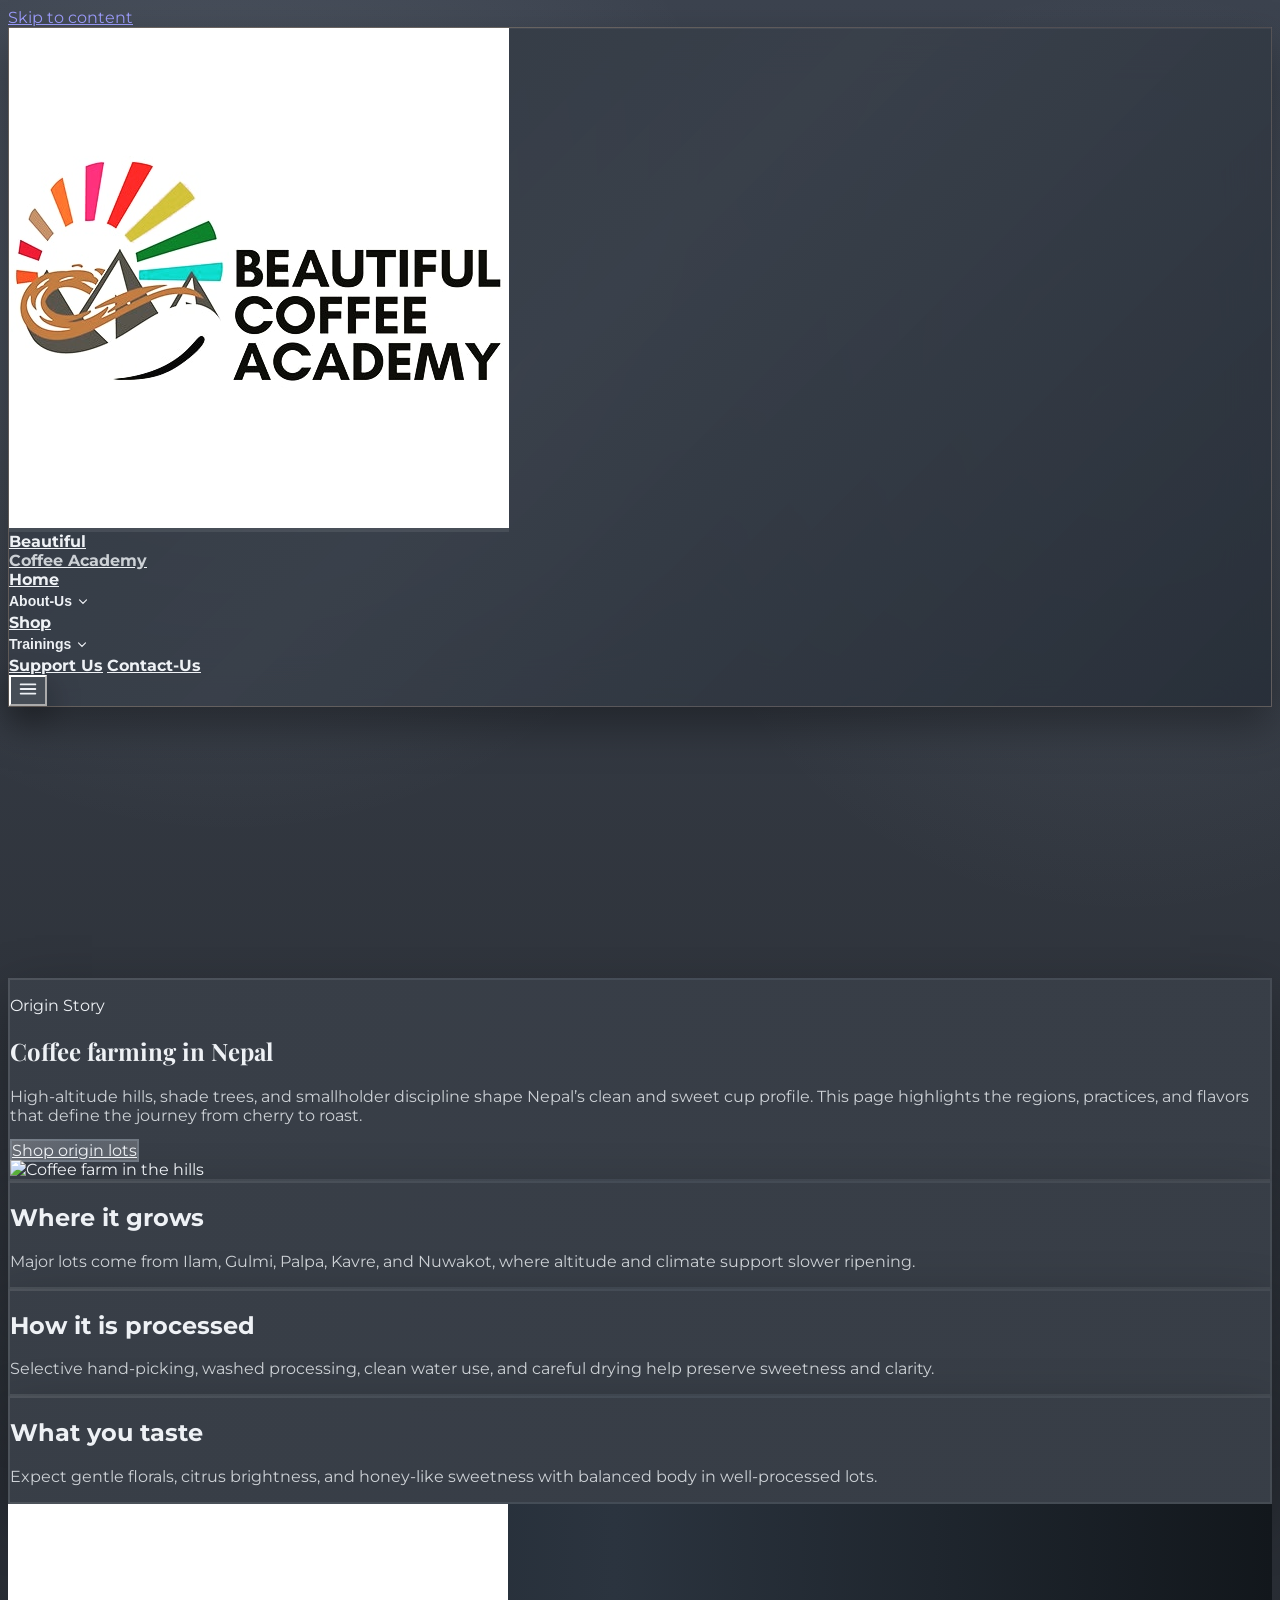
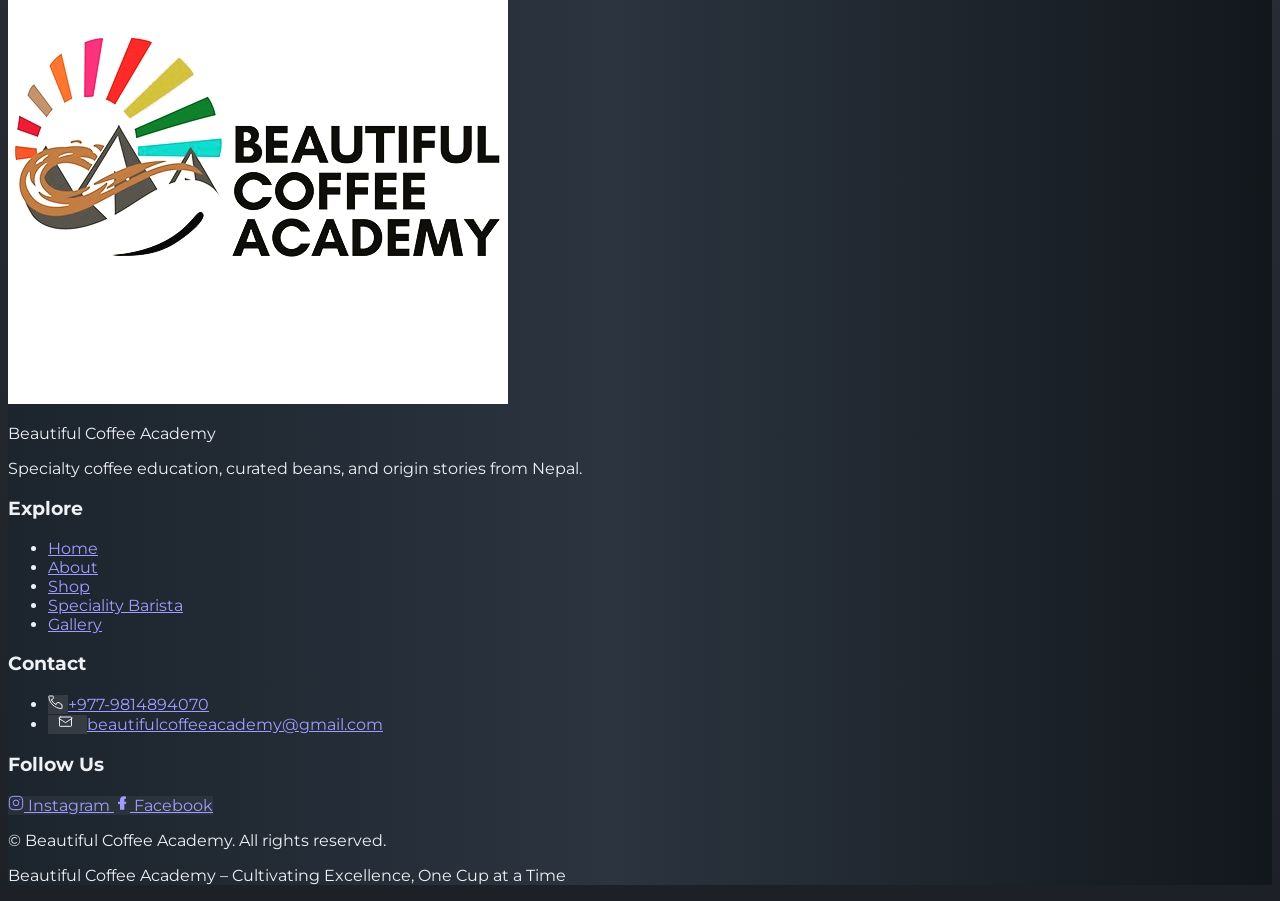
==== farming.html @ 194ff287 "first deployment" ====
<!doctype html>
<html lang="en">
  <head>
    <meta charset="UTF-8" />
    <meta name="viewport" content="width=device-width, initial-scale=1.0" />
    <link rel="icon" href="./logo.jpeg" />
    <title>Coffee Farming • Beautiful Coffee Academy</title>
    <meta
      name="description"
      content="Explore Nepal coffee farming through regions, farming practices, and cup profile insights."
    />
    <link rel="preconnect" href="https://fonts.googleapis.com" />
    <link rel="preconnect" href="https://fonts.gstatic.com" crossorigin />
    <link
      href="https://fonts.googleapis.com/css2?family=Montserrat:wght@400;600;700&family=Playfair+Display:wght@500;700&display=swap"
      rel="stylesheet"
    />
    <script src="https://cdn.tailwindcss.com"></script>
    <link rel="stylesheet" href="./style.css" />
    <script src="./nav.js" defer></script>
  </head>
  <body class="font-display antialiased">
    <a
      href="#main"
      class="sr-only focus:not-sr-only focus:fixed focus:left-4 focus:top-4 focus:z-[100] focus:rounded-xl focus:bg-emerald-900 focus:px-4 focus:py-2 focus:text-white focus:shadow"
      >Skip to content</a
    >
    <header class="fixed inset-x-0 top-0 z-50">
  <div class="mx-auto max-w-7xl px-4 sm:px-6 lg:px-8">
    <div id="site-nav" data-nav-theme="auto"></div>
  </div>
</header>

    <main id="main" class="page-hero-padding pb-16">
      <section class="mx-auto max-w-7xl px-4 sm:px-6 lg:px-8">
        <div class="surface-card overflow-hidden rounded-2xl p-4 sm:p-6">
          <div class="grid items-center gap-8 lg:grid-cols-12">
            <div class="lg:col-span-6">
              <p class="text-xs font-extrabold uppercase tracking-[0.22em] text-emerald-700">Origin Story</p>
              <h1 class="font-serif-display mt-3 text-4xl font-bold text-stone-900 sm:text-5xl">Coffee farming in Nepal</h1>
              <p class="mt-4 text-stone-600">
                High-altitude hills, shade trees, and smallholder discipline shape Nepal’s clean and sweet cup profile.
                This page highlights the regions, practices, and flavors that define the journey from cherry to roast.
              </p>
              <div class="mt-6 flex flex-wrap gap-3">
                <a href="./index.html#products" class="btn-outline rounded-full px-6 py-3 text-sm font-semibold">Shop origin lots</a>
              </div>
            </div>
            <div class="lg:col-span-6">
              <img
                class="h-[340px] w-full rounded-xl object-cover sm:h-[420px]"
                src="https://images.pexels.com/photos/6941020/pexels-photo-6941020.jpeg?auto=compress&cs=tinysrgb&w=1600"
                alt="Coffee farm in the hills"
              />
            </div>
          </div>
        </div>
      </section>

      <section class="mx-auto mt-14 max-w-7xl px-4 sm:px-6 lg:px-8">
        <div class="grid gap-6 md:grid-cols-2 lg:grid-cols-3">
          <article class="surface-card rounded-2xl p-6">
            <h2 class="text-xl font-extrabold text-stone-900">Where it grows</h2>
            <p class="mt-3 text-sm leading-relaxed text-stone-600">
              Major lots come from Ilam, Gulmi, Palpa, Kavre, and Nuwakot, where altitude and climate support slower ripening.
            </p>
          </article>
          <article class="surface-card rounded-2xl p-6">
            <h2 class="text-xl font-extrabold text-stone-900">How it is processed</h2>
            <p class="mt-3 text-sm leading-relaxed text-stone-600">
              Selective hand-picking, washed processing, clean water use, and careful drying help preserve sweetness and clarity.
            </p>
          </article>
          <article class="surface-card rounded-2xl p-6">
            <h2 class="text-xl font-extrabold text-stone-900">What you taste</h2>
            <p class="mt-3 text-sm leading-relaxed text-stone-600">
              Expect gentle florals, citrus brightness, and honey-like sweetness with balanced body in well-processed lots.
            </p>
          </article>
        </div>
      </section>
    </main>
    <script src="./script.js"></script>

        
</html>
<footer class="bg-gradient-to-r from-emerald-950 via-emerald-900 to-stone-900 text-white py-16">
      <div class="mx-auto max-w-7xl px-4 sm:px-6 lg:px-8">
        <div class="grid gap-10 lg:grid-cols-4">
          <div class="space-y-4 text-center lg:text-left">
            <img src="./logo.jpeg" alt="Beautiful Coffee Academy" class="mx-auto h-20 w-20 rounded-full border-2 border-white/20 bg-white/10 p-1 lg:mx-0" />
            <p class="text-xl font-semibold text-white">Beautiful Coffee Academy</p>
            <p class="text-sm leading-relaxed text-white/75">Specialty coffee education, curated beans, and origin stories from Nepal.</p>
          </div>
          <div>
            <h3 class="text-sm font-semibold uppercase tracking-[0.24em] text-white/90">Explore</h3>
            <ul class="mt-6 space-y-3 text-sm text-white/70">
              <li><a href="./index.html" class="hover:text-white">Home</a></li>
              <li><a href="./about/why-us.html" class="hover:text-white">About</a></li>
              <li><a href="./shop.html" class="hover:text-white">Shop</a></li>
              <li><a href="./courses/barista-foundations.html" class="hover:text-white">Speciality Barista</a></li>
              <li><a href="./gallery.html" class="hover:text-white">Gallery</a></li>
            </ul>
          </div>
          <div>
            <h3 class="text-sm font-semibold uppercase tracking-[0.24em] text-white/90">Contact</h3>
            <ul class="mt-6 space-y-4 text-sm text-white/70">
              <li class="flex items-center gap-3">
                <span class="inline-flex h-9 w-9 items-center justify-center rounded-2xl bg-white/10 text-white">
                  <svg width="16" height="16" viewBox="0 0 24 24" fill="none" aria-hidden="true">
                    <path d="M21 16.5v4.5a1 1 0 0 1-1.1 1c-9.8-.9-17.8-8-18.7-17.8A1 1 0 0 1 2.5 3H7a1 1 0 0 1 1 1c0 1.1-.1 2.2-.4 3.3a1 1 0 0 1-.7.7l-2.1.6a16 16 0 0 0 7.4 7.4l.6-2.1a1 1 0 0 1 .7-.7c1.1-.3 2.2-.4 3.3-.4a1 1 0 0 1 1 1Z" stroke="currentColor" stroke-width="1.5" stroke-linecap="round" stroke-linejoin="round" />
                  </svg>
                </span>
                <a href="tel:+9779814894070" class="hover:text-white">+977-9814894070</a>
              </li>
              <li class="flex items-center gap-3">
                <span class="inline-flex h-9 w-9 items-center justify-center rounded-2xl bg-white/10 text-white">
                  <svg width="35" height="16" viewBox="0 0 24 24" fill="none" aria-hidden="true">
                    <path d="M4 4.5h16a1 1 0 0 1 1 1v12a1 1 0 0 1-1 1H4a1 1 0 0 1-1-1v-12a1 1 0 0 1 1-1Z" stroke="currentColor" stroke-width="1.5" stroke-linecap="round" stroke-linejoin="round" />
                    <path d="M22 6.5 12 13 2 6.5" stroke="currentColor" stroke-width="1.5" stroke-linecap="round" stroke-linejoin="round" />
                  </svg>
                </span>
                <a href="mailto:beautifulcoffeeacademy@gmail.com" class="hover:text-white">beautifulcoffeeacademy@gmail.com</a>
              </li>
            </ul>
          </div>
          <div>
            <h3 class="text-sm font-semibold uppercase tracking-[0.24em] text-white/90">Follow Us</h3>
            <div class="mt-6 flex flex-wrap gap-3">
              <a href="https://instagram.com/beautifulcoffeeacademy" class="inline-flex items-center gap-2 rounded-full border border-white/20 bg-white/5 px-4 py-2 text-sm text-white hover:bg-white/10">
                <svg width="16" height="16" viewBox="0 0 24 24" fill="none" aria-hidden="true">
                  <path d="M7.75 2h8.5A5.75 5.75 0 0 1 22 7.75v8.5A5.75 5.75 0 0 1 16.25 22h-8.5A5.75 5.75 0 0 1 2 16.25v-8.5A5.75 5.75 0 0 1 7.75 2Z" stroke="currentColor" stroke-width="1.5" />
                  <path d="M16.25 11.75a4.25 4.25 0 1 1-8.5 0 4.25 4.25 0 0 1 8.5 0Z" stroke="currentColor" stroke-width="1.5" />
                  <path d="M17.75 6.75h.01" stroke="currentColor" stroke-width="1.5" stroke-linecap="round" />
                </svg>
                Instagram
              </a>
              <a href="https://facebook.com/beautifulcoffeeacademy" class="inline-flex items-center gap-2 rounded-full border border-white/20 bg-white/5 px-4 py-2 text-sm text-white hover:bg-white/10">
                <svg width="16" height="16" viewBox="0 0 24 24" fill="none" aria-hidden="true">
                  <path d="M15.5 22V13.5H18l.5-3.5h-3V7.25c0-1 .3-1.75 1.8-1.75H18V2.5S16.2 2 14.5 2c-3.3 0-5.5 2-5.5 5.8V10H6v3.5h3V22h3.5Z" fill="currentColor" />
                </svg>
                Facebook
              </a>
            </div>
          </div>
        </div>
        <div class="mt-12 border-t border-white/10 pt-8 text-sm text-white/60 flex flex-col gap-4 sm:flex-row sm:items-center sm:justify-between">
          <p>© <span id="year"></span> Beautiful Coffee Academy. All rights reserved.</p>
          <p>Beautiful Coffee Academy – Cultivating Excellence, One Cup at a Time</p>
        </div>
      </div>
    </footer>
  </body>
---- style.css ----
/*
  Beautiful Coffee Academy — dark coffee theme
*/

:root {
  --bg: #2f343c;
  --bg-soft: rgba(68, 74, 85, 0.92);
  --surface: rgba(48, 54, 63, 0.96);
  --surface-soft: rgba(57, 63, 72, 0.88);
  --text: #eef1f5;
  --text-muted: rgba(238, 241, 245, 0.82);
  --text-soft: rgba(238, 241, 245, 0.64);
  --accent: #8aa7c1;
  --accent-strong: #b7c9dd;
  --border: rgba(239, 244, 250, 0.14);
}

html {
  scroll-behavior: smooth;
}

html,
body {
  color-scheme: dark;
}

body {
  font-family: Montserrat, ui-sans-serif, system-ui, Segoe UI, Inter, sans-serif;
  color: var(--text);
  background:
    radial-gradient(circle at 18% 12%, rgba(210, 221, 235, 0.14), transparent 22%),
    radial-gradient(circle at 88% 18%, rgba(190, 203, 217, 0.10), transparent 20%),
    linear-gradient(180deg, #3c434f 0%, #2f343c 40%, #1d2127 100%);
  min-height: 100vh;
}

/* Gray theme text overrides for Tailwind utility classes */
.text-stone-900,
.text-stone-950,
.text-stone-800,
.text-stone-700,
.text-stone-500 {
  color: var(--text) !important;
}

.text-stone-600 {
  color: var(--text-muted) !important;
}

.text-stone-400,
.text-stone-300,
.text-stone-200 {
  color: rgba(238, 241, 245, 0.68) !important;
}

.text-emerald-900,
.text-emerald-800,
.text-emerald-700 {
  color: #c7d5e5 !important;
}

.hover\:text-emerald-800:hover {
  color: #d4e0f0 !important;
}

.text-amber-500,
.text-sky-500,
.text-orange-400 {
  color: inherit !important;
}

.font-serif-display {
  font-family: "Playfair Display", ui-serif, Georgia, serif;
}

/* --- Glass navbar (gray theme) --- */
.nav-glass {
  background:
    linear-gradient(135deg, rgba(48, 55, 65, 0.94) 0%, rgba(57, 64, 74, 0.88) 45%, rgba(40, 47, 57, 0.96) 100%);
  backdrop-filter: blur(22px) saturate(1.1);
  -webkit-backdrop-filter: blur(22px) saturate(1.1);
  border: 1px solid rgba(227, 235, 245, 0.16);
  box-shadow:
    0 18px 40px rgba(0, 0, 0, 0.34),
    inset 0 1px 0 rgba(255, 255, 255, 0.05);
}

.nav-glass::before {
  content: "";
  position: absolute;
  inset: -1px;
  border-radius: inherit;
  padding: 1px;
  background: linear-gradient(
    120deg,
    rgba(179, 119, 63, 0.28),
    rgba(222, 159, 95, 0.2),
    rgba(118, 66, 31, 0.18),
    rgba(187, 118, 60, 0.18)
  );
  -webkit-mask: linear-gradient(#000 0 0) content-box, linear-gradient(#000 0 0);
  -webkit-mask-composite: xor;
  mask-composite: exclude;
  pointer-events: none;
  opacity: 0.82;
}

.home-navbar {
  background: rgba(255, 255, 255, 0.14);
  backdrop-filter: blur(28px) saturate(1.2);
  -webkit-backdrop-filter: blur(28px) saturate(1.2);
  border: 1px solid rgba(255, 255, 255, 0.22);
  box-shadow:
    0 24px 64px rgba(255, 255, 255, 0.08),
    inset 0 1px 0 rgba(255, 255, 255, 0.12);
  transition: background-color 220ms ease, transform 220ms ease, border-color 220ms ease;
  position: relative;
}

.home-navbar::after {
  content: "";
  position: absolute;
  inset: 0;
  border-radius: inherit;
  padding: 2px;
  background: linear-gradient(120deg, rgba(255, 255, 255, 0.55), rgba(255, 255, 255, 0.22), rgba(255, 255, 255, 0.18));
  -webkit-mask: linear-gradient(#000 0 0) content-box, linear-gradient(#000 0 0);
  -webkit-mask-composite: xor;
  mask-composite: exclude;
  pointer-events: none;
  opacity: 0.9;
}

.home-navbar:hover {
  background: rgba(255, 255, 255, 0.20);
}

.home-navbar::before {
  opacity: 0.55;
}

.nav-sticky-solid {
  background: rgba(255, 255, 255, 0.14) !important;
  border-color: rgba(255, 255, 255, 0.22) !important;
  box-shadow: 0 12px 40px rgba(255, 255, 255, 0.08), inset 0 1px 0 rgba(255, 255, 255, 0.12);
}

.nav-sticky-solid.nav-glass::before {
  opacity: 0.55;
}

header.fixed #navbar {
  margin-left: auto;
  margin-right: auto;
}

.nav-link {
  position: relative;
  color: var(--text) !important;
  font-weight: 700;
}

#navbar a,
#navbar button {
  color: var(--text) !important;
  font-weight: 700 !important;
}

.nav-link:hover {
  color: var(--accent) !important;
}

.nav-link-muted {
  color: rgba(245, 232, 215, 0.72);
}

.nav-link-muted:hover {
  color: #e8d1b5;
}

.nav-link::after {
  content: "";
  position: absolute;
  left: 0;
  bottom: -6px;
  width: 100%;
  height: 2px;
  border-radius: 9999px;
  background: linear-gradient(90deg, rgba(214, 150, 90, 0.95), rgba(181, 104, 42, 0.95), rgba(239, 210, 171, 0.85));
  transform: scaleX(0);
  transform-origin: left;
  transition: transform 240ms ease;
}

.nav-link:hover::after,
.nav-link[aria-current="page"]::after {
  transform: scaleX(1);
}

#menuBtn {
  background: rgba(255, 255, 255, 0.08) !important;
  color: var(--text);
  box-shadow: 0 12px 32px rgba(0, 0, 0, 0.35);
}

.product-badge {
  position: absolute;
  top: 1rem;
  left: 1rem;
  z-index: 20;
  display: inline-flex;
  align-items: center;
  justify-content: center;
  padding: 0.55rem 0.95rem;
  border-radius: 9999px;
  font-size: 0.72rem;
  font-weight: 800;
  letter-spacing: 0.22em;
  text-transform: uppercase;
  color: white;
  background: linear-gradient(135deg, rgba(220, 38, 38, 0.95), rgba(239, 68, 68, 0.95));
  box-shadow: 0 16px 36px rgba(15, 23, 42, 0.25);
  transform: rotate(-8deg);
}

.product-badge--sold {
  background: linear-gradient(135deg, rgba(220, 38, 38, 0.95), rgba(239, 68, 68, 0.95));
}

.testimonial-card {
  background: rgba(255, 255, 255, 0.96);
  border: 1px solid rgba(148, 163, 184, 0.16);
  box-shadow: 0 22px 60px rgba(15, 23, 42, 0.08);
}

.testimonial-card blockquote {
  font-size: 1rem;
  line-height: 1.9;
  color: #334155;
}

.testimonial-nav {
  width: 3rem;
  height: 3rem;
  border-radius: 9999px;
  border: 1px solid rgba(148, 163, 184, 0.24);
  background: white;
  color: #064e3b;
  display: inline-flex;
  align-items: center;
  justify-content: center;
  box-shadow: 0 16px 35px rgba(15, 23, 42, 0.12);
}

.testimonial-nav::after {
  content: '';
  display: block;
  width: 0.7rem;
  height: 0.7rem;
  border-top: 2px solid currentColor;
  border-right: 2px solid currentColor;
}

.swiper-button-prev.testimonial-nav::after {
  transform: rotate(-135deg);
}

.swiper-button-next.testimonial-nav::after {
  transform: rotate(45deg);
}

/* Dropdowns */
.nav-dropdown {
  position: relative;
}

.nav-dropdown-trigger {
  display: inline-flex;
  align-items: center;
  gap: 0.25rem;
  padding: 0.25rem 0;
  background: transparent;
  border: 0;
  cursor: pointer;
  font-size: 0.875rem;
  font-weight: 700;
  color: var(--text);
}

.nav-dropdown-trigger:hover {
  color: var(--accent) !important;
}

.nav-dropdown-panel {
  position: absolute;
  left: 0;
  top: calc(100% + 12px);
  min-width: 220px;
  padding: 0.45rem;
  border-radius: 0.875rem;
  background: rgba(17, 9, 5, 0.96);
  border: 2px solid transparent;
  box-shadow: 0 18px 50px rgba(0, 0, 0, 0.45);
  opacity: 0;
  visibility: hidden;
  transform: translateY(-6px);
  transition:
    opacity 180ms ease,
    transform 180ms ease,
    visibility 180ms ease;
  z-index: 60;
  background-image:
    linear-gradient(rgba(17, 9, 5, 0.96), rgba(17, 9, 5, 0.96)),
    linear-gradient(120deg, rgba(255, 255, 255, 0.3), rgba(255, 175, 85, 0.12), rgba(255, 255, 255, 0.08));
  background-origin: border-box;
  background-clip: padding-box, border-box;
}

.nav-dropdown-panel a {
  display: block;
  padding: 0.55rem 0.65rem;
  border-radius: 0.5rem;
  font-size: 0.8125rem;
  font-weight: 700;
  color: var(--text);
  text-decoration: none;
}

.nav-dropdown-panel a:hover {
  background: rgba(214, 150, 90, 0.14);
  color: var(--accent);
}

@media (min-width: 768px) {
  .nav-dropdown:hover .nav-dropdown-panel,
  .nav-dropdown:focus-within .nav-dropdown-panel {
    opacity: 1;
    visibility: visible;
    transform: translateY(0);
  }
}

@media (max-width: 767.98px) {
  .nav-dropdown-panel-mobile {
    display: none;
    padding: 0.35rem 0 0 0.75rem;
  }
  .nav-dropdown-panel-mobile[data-open="true"] {
    display: block;
  }
  .nav-dropdown-panel-mobile a {
    display: block;
    padding: 0.35rem 0;
    font-size: 0.875rem;
    font-weight: 700;
    color: var(--text);
    text-decoration: none;
  }

  #mobileMenu a,
  #mobileMenu button {
    color: var(--text) !important;
    font-weight: 700 !important;
  }
}

/* Hero video */
.hero-video {
  filter: brightness(0.96) contrast(1.02) saturate(1.1);
  object-fit: cover;
  min-height: 100%;
  min-width: 100%;
}

.hero-overlay {
  background: linear-gradient(180deg, rgba(42, 50, 60, 0.26), rgba(18, 22, 28, 0.82));
}

/* Flat cards — no frosted glass (use .glass-card as alias for older pages) */
.surface-card,
.glass-card {
  background: rgba(55, 61, 70, 0.92);
  border: 2px solid transparent;
  box-shadow: 0 20px 55px rgba(0, 0, 0, 0.32);
  background-image:
    linear-gradient(rgba(55, 61, 70, 0.94), rgba(55, 61, 70, 0.94)),
    linear-gradient(120deg, rgba(255, 255, 255, 0.12), rgba(132, 148, 168, 0.18), rgba(255, 255, 255, 0.08));
  background-origin: border-box;
  background-clip: padding-box, border-box;
}

.btn-primary {
  background: linear-gradient(90deg, #6f8394, #3e4a57);
  color: #f4f7fb !important;
  box-shadow: 0 10px 32px rgba(92, 111, 131, 0.32);
  font-weight: 700;
  border: 2px solid transparent;
  background-image:
    linear-gradient(90deg, #6f8394, #3e4a57),
    linear-gradient(120deg, rgba(255, 255, 255, 0.22), rgba(173, 189, 209, 0.18), rgba(255, 255, 255, 0.14));
  background-origin: border-box;
  background-clip: padding-box, border-box;
}

.btn-primary:hover {
  filter: brightness(1.14);
  transform: translateY(-1px);
}

.btn-primary.support-cta {
  position: relative;
  overflow: hidden;
}

.btn-primary.support-cta::after {
  position: absolute;
  top: -0.5rem;
  right: -0.5rem;
  display: inline-flex;
  align-items: center;
  justify-content: center;
  color: #fff;
  font-size: 0.7rem;
  font-weight: 700;
  letter-spacing: 0.08em;
  box-shadow: 0 12px 30px rgba(22, 163, 74, 0.24);
  animation: supportBadgePulse 2.8s ease-in-out infinite;
}

@keyframes supportBadgePulse {
  0%, 100% {
    transform: translateY(0);
    box-shadow: 0 12px 30px rgba(22, 163, 74, 0.24);
  }
  50% {
    transform: translateY(-2px);
    box-shadow: 0 16px 40px rgba(22, 163, 74, 0.16);
  }
}

.btn-outline {
  border: 2px solid rgba(189, 204, 219, 0.26);
  background: rgba(255, 255, 255, 0.06);
  color: var(--text) !important;
  background-image:
    linear-gradient(rgba(255, 255, 255, 0.06), rgba(255, 255, 255, 0.06)),
    linear-gradient(120deg, rgba(255, 255, 255, 0.16), rgba(145, 164, 183, 0.18), rgba(255, 255, 255, 0.1));
  background-origin: border-box;
  background-clip: padding-box, border-box;
}

.btn-outline:hover {
  border-color: rgba(165, 183, 205, 0.78);
  background: rgba(165, 183, 205, 0.12);
  background-image: none;
}

.btn-ghost-pill {
  display: inline-flex;
  align-items: center;
  justify-content: center;
  padding: 0.65rem 1.65rem;
  border-radius: 9999px;
  border: 2px solid rgba(173, 188, 205, 0.24);
  color: #eef1f5;
  background: transparent;
  font-size: 0.875rem;
  font-weight: 700;
  text-decoration: none;
  transition:
    border-color 0.18s ease,
    background 0.18s ease,
    transform 0.18s ease;
  background-image:
    linear-gradient(transparent, transparent),
    linear-gradient(120deg, rgba(255, 255, 255, 0.22), rgba(160, 178, 196, 0.24), rgba(255, 255, 255, 0.14));
  background-origin: border-box;
  background-clip: padding-box, border-box;
}

.btn-ghost-pill:hover {
  border-color: rgba(217, 178, 127, 0.9);
  background: rgba(217, 178, 127, 0.12);
  background-image: none;
  transform: translateY(-1px);
}

.hero-glow {
  position: absolute;
  border-radius: 9999px;
  filter: blur(68px);
  opacity: 0.32;
  pointer-events: none;
}

.qr-panel {
  animation: float 8s ease-in-out infinite;
}

@keyframes float {
  0%, 100% {
    transform: translateY(0);
  }
  50% {
    transform: translateY(-10px);
  }
}

.faq-item {
  transition: transform 220ms ease, border-color 220ms ease, background-color 220ms ease;
}

.faq-item:hover {
  transform: translateY(-2px);
  border-color: rgba(217, 178, 127, 0.35);
}

.faq-item summary {
  transition: color 220ms ease;
}

.faq-item[open] summary {
  color: #f7efe4;
}

.faq-item div {
  animation: fadeIn 0.24s ease;
}

@keyframes fadeIn {
  from {
    opacity: 0;
    transform: translateY(8px);
  }
  to {
    opacity: 1;
    transform: translateY(0);
  }
}

/* Toast */
.toast {
  position: fixed;
  right: 18px;
  bottom: 18px;
  z-index: 100;
  max-width: min(420px, calc(100vw - 36px));
  border-radius: 14px;
  padding: 12px 14px;
  background: rgba(35, 18, 10, 0.95);
  border: 2px solid transparent;
  box-shadow: 0 18px 50px rgba(0, 0, 0, 0.45);
  transform: translateY(10px);
  opacity: 0;
  transition: transform 220ms ease, opacity 220ms ease;
  color: var(--text);
  background-image:
    linear-gradient(rgba(35, 18, 10, 0.95), rgba(35, 18, 10, 0.95)),
    linear-gradient(120deg, rgba(255, 255, 255, 0.32), rgba(255, 175, 85, 0.14), rgba(255, 255, 255, 0.1));
  background-origin: border-box;
  background-clip: padding-box, border-box;
}

.toast[data-open="true"] {
  transform: translateY(0);
  opacity: 1;
}

/* Gallery */
.gallery-tile {
  position: relative;
  overflow: hidden;
  border: 2px solid transparent;
  border-radius: 0.5rem;
  background-image:
    linear-gradient(rgba(42, 24, 14, 0.5), rgba(42, 24, 14, 0.5)),
    linear-gradient(120deg, rgba(255, 255, 255, 0.25), rgba(255, 175, 85, 0.1), rgba(255, 255, 255, 0.08));
  background-origin: border-box;
  background-clip: padding-box, border-box;
}

.gallery-tile img {
  transition: transform 400ms ease, filter 400ms ease;
}

.gallery-tile:hover img {
  transform: scale(1.06);
  filter: contrast(1.04) saturate(1.06);
}

.gallery-tile::after {
  content: "";
  position: absolute;
  inset: 0;
  background: linear-gradient(180deg, transparent, rgba(0, 0, 0, 0.2));
  opacity: 0;
  transition: opacity 300ms ease;
}

.gallery-tile:hover::after {
  opacity: 1;
}

/* Swiper — dark coffee UI */
.swiper {
  padding-bottom: 44px !important;
}

.swiper-pagination-bullet {
  background: rgba(255, 255, 255, 0.18) !important;
}

.swiper-pagination-bullet-active {
  background: rgba(214, 150, 90, 0.95) !important;
}

.swiper-button-next,
.swiper-button-prev {
  width: 42px !important;
  height: 42px !important;
  border-radius: 9999px !important;
  background: rgba(24, 14, 8, 0.92) !important;
  border: 2px solid transparent !important;
  box-shadow: 0 10px 24px rgba(0, 0, 0, 0.35);
  background-image:
    linear-gradient(rgba(24, 14, 8, 0.92), rgba(24, 14, 8, 0.92)),
    linear-gradient(120deg, rgba(255, 255, 255, 0.3), rgba(255, 175, 85, 0.12), rgba(255, 255, 255, 0.08)) !important;
  background-origin: border-box !important;
  background-clip: padding-box, border-box !important;
}

.swiper-button-next::after,
.swiper-button-prev::after {
  font-size: 14px !important;
  color: rgba(245, 233, 214, 0.88);
}

#mobileMenu[data-open="true"] {
  transform: translateY(0);
  opacity: 1;
  pointer-events: auto;
}

#mobileMenu {
  transform: translateY(-8px);
  opacity: 0;
  pointer-events: none;
  transition: transform 220ms ease, opacity 220ms ease;
}

/* Products grid (home) — 3 cols desktop */
.products-grid-home {
  display: grid;
  gap: 1.25rem;
  grid-template-columns: 1fr;
}

@media (min-width: 640px) {
  .products-grid-home {
    grid-template-columns: repeat(2, minmax(0, 1fr));
  }
}

@media (min-width: 1024px) {
  .products-grid-home {
    grid-template-columns: repeat(3, minmax(0, 1fr));
  }
}

.shop-thumb-frame {
  position: relative;
  background: rgba(255, 255, 255, 0.08);
  border: 1px solid rgba(255, 255, 255, 0.12);
  background-image:
    linear-gradient(rgba(255, 255, 255, 0.06), rgba(255, 255, 255, 0.04)),
    linear-gradient(120deg, rgba(255, 255, 255, 0.24), rgba(255, 255, 255, 0.08), rgba(255, 255, 255, 0.04));
  background-origin: border-box;
  background-clip: padding-box, border-box;
  overflow: hidden;
}

.products-grid-home .shop-thumb-frame {
  min-height: 0;
}

.products-grid-home .shop-product-link {
  padding: 1.25rem;
}

.shop-thumb-frame img {
  width: 100%;
  height: 100%;
  object-fit: cover;
  object-position: center;
  background: transparent;
}

.shop-product-link {
  text-decoration: none;
  color: inherit;
}

.shop-product-link.surface-card {
  background: rgba(255, 255, 255, 0.08);
  border-color: rgba(255, 255, 255, 0.16);
  box-shadow: 0 24px 70px rgba(0, 0, 0, 0.18);
  transition: transform 220ms ease, box-shadow 220ms ease, border-color 220ms ease, background 220ms ease;
}

.shop-product-link.surface-card:hover {
  background: rgba(255, 255, 255, 0.14);
  border-color: rgba(255, 255, 255, 0.24);
  box-shadow: 0 32px 90px rgba(0, 0, 0, 0.22);
}

.shop-product-link .text-slate-100 {
  color: #f8fafc !important;
}

.shop-product-link .text-slate-300,
.shop-product-link .text-slate-500 {
  color: rgba(248, 250, 252, 0.76) !important;
}

.mobile-submenu-shell {
  border-radius: 0.875rem;
  border: 2px solid transparent;
  background: rgba(35, 19, 11, 0.88);
  background-image:
    linear-gradient(rgba(35, 19, 11, 0.88), rgba(35, 19, 11, 0.88)),
    linear-gradient(120deg, rgba(255, 255, 255, 0.3), rgba(255, 175, 85, 0.12), rgba(255, 255, 255, 0.08));
  background-origin: border-box;
  background-clip: padding-box, border-box;
}

/* Form */
.input-dark,
.input-field {
  width: 100%;
  margin-top: 0.35rem;
  border-radius: 0.75rem;
  background: rgba(37, 21, 12, 0.92);
  border: 2px solid transparent;
  color: var(--text);
  padding: 0.75rem 1rem;
  font-size: 0.875rem;
  outline: none;
  background-image:
    linear-gradient(rgba(37, 21, 12, 0.92), rgba(37, 21, 12, 0.92)),
    linear-gradient(120deg, rgba(255, 255, 255, 0.28), rgba(255, 175, 85, 0.12), rgba(255, 255, 255, 0.08));
  background-origin: border-box;
  background-clip: padding-box, border-box;
}

.input-dark::placeholder,
.input-field::placeholder {
  color: rgba(245, 232, 215, 0.55);
}

.input-dark:focus,
.input-field:focus {
  border-color: rgba(214, 150, 90, 0.45);
  box-shadow: 0 0 0 3px rgba(214, 150, 90, 0.14);
  background-image:
    linear-gradient(rgba(37, 21, 12, 0.92), rgba(37, 21, 12, 0.92)),
    linear-gradient(120deg, rgba(255, 255, 255, 0.42), rgba(214, 150, 90, 0.28), rgba(255, 255, 255, 0.18));
  background-origin: border-box;
  background-clip: padding-box, border-box;
}

label.label-dark,
label.input-label {
  font-size: 0.72rem;
  font-weight: 700;
  color: rgba(245, 232, 215, 0.70);
  text-transform: uppercase;
  letter-spacing: 0.04em;
}

.page-hero-padding {
  padding-top: 6.75rem;
}

@media (min-width: 640px) {
  .page-hero-padding {
    padding-top: 7.75rem;
  }
}

/* Override light Tailwind utilities for the gray theme */
body .bg-white,
body .bg-white\/90,
body .bg-white\/70,
body .bg-white\/60,
body [class*="bg-white/"] {
  background-color: rgba(255, 255, 255, 0.08) !important;
}

body .bg-stone-50,
body .bg-stone-100,
body .bg-stone-200,
body .bg-stone-300,
body .bg-slate-50,
body .bg-slate-100,
body .bg-slate-200,
body .bg-slate-300 {
  background-color: rgba(255, 255, 255, 0.08) !important;
}

body .bg-emerald-50,
body .bg-emerald-100,
body .bg-emerald-100\/60,
body .bg-emerald-200,
body .bg-emerald-300,
body .bg-emerald-400,
body .bg-emerald-500,
body .bg-sky-500,
body .bg-sky-400,
body .bg-orange-400,
body .bg-amber-500,
body .bg-purple-400 {
  background-color: rgba(143, 156, 171, 0.18) !important;
}

body .bg-emerald-600,
body .bg-emerald-700,
body .bg-emerald-800,
body .bg-emerald-900,
body .hover\:bg-emerald-900:hover,
body .hover\:bg-emerald-800:hover,
body .hover\:bg-emerald-700:hover {
  background-color: rgba(109, 119, 130, 0.95) !important;
}

body .bg-white\/5 {
  background-color: rgba(255, 255, 255, 0.05) !important;
}

body .bg-white\/10 {
  background-color: rgba(255, 255, 255, 0.10) !important;
}

body .hover\:bg-white\/10:hover {
  background-color: rgba(255, 255, 255, 0.12) !important;
}

body .text-stone-900,
body .text-stone-950,
body .text-stone-800,
body .text-stone-700,
body .text-stone-500,
body .text-emerald-900,
body .text-emerald-800,
body .text-emerald-700,
body .text-emerald-600,
body .text-emerald-500,
body .text-emerald-400,
body .text-emerald-300,
body .text-amber-500,
body .text-sky-500,
body .text-sky-400,
body .text-orange-400,
body .text-slate-100,
body .text-black,
body .text-black\/60,
body .text-black\/70,
body .text-black\/80 {
  color: var(--text) !important;
}

body .text-stone-600,
body .text-stone-500,
body .text-slate-300,
body .text-slate-400,
body .text-slate-500 {
  color: var(--text-muted) !important;
}

body .text-stone-400,
body .text-stone-300,
body .text-slate-500,
body .text-slate-600,
body .text-slate-700 {
  color: var(--text-soft) !important;
}

body .hover\:text-stone-950:hover,
body .hover\:text-emerald-800:hover {
  color: var(--text) !important;
}

body .bg-gradient-to-r.from-emerald-950.via-emerald-900.to-stone-900,
body .bg-gradient-to-r.from-emerald-950.to-stone-950 {
  background: linear-gradient(90deg, #1c242d 0%, #2b343f 48%, #12171c 100%) !important;
}

body footer {
  background: linear-gradient(90deg, #1d242c 0%, #2e373f 48%, #12171c 100%) !important;
}

body .ring-stone-200\/80,
body .ring-stone-200\/90,
body .ring-stone-200\/70 {
  --tw-ring-color: rgba(204, 214, 224, 0.33) !important;
}

body .focus\:bg-emerald-900:focus {
  background-color: rgba(79, 95, 112, 0.95) !important;
}

body .focus\:bg-white:focus {
  background-color: rgba(255, 255, 255, 0.12) !important;
}

body .border-white\/20 {
  border-color: rgba(255, 255, 255, 0.12) !important;
}
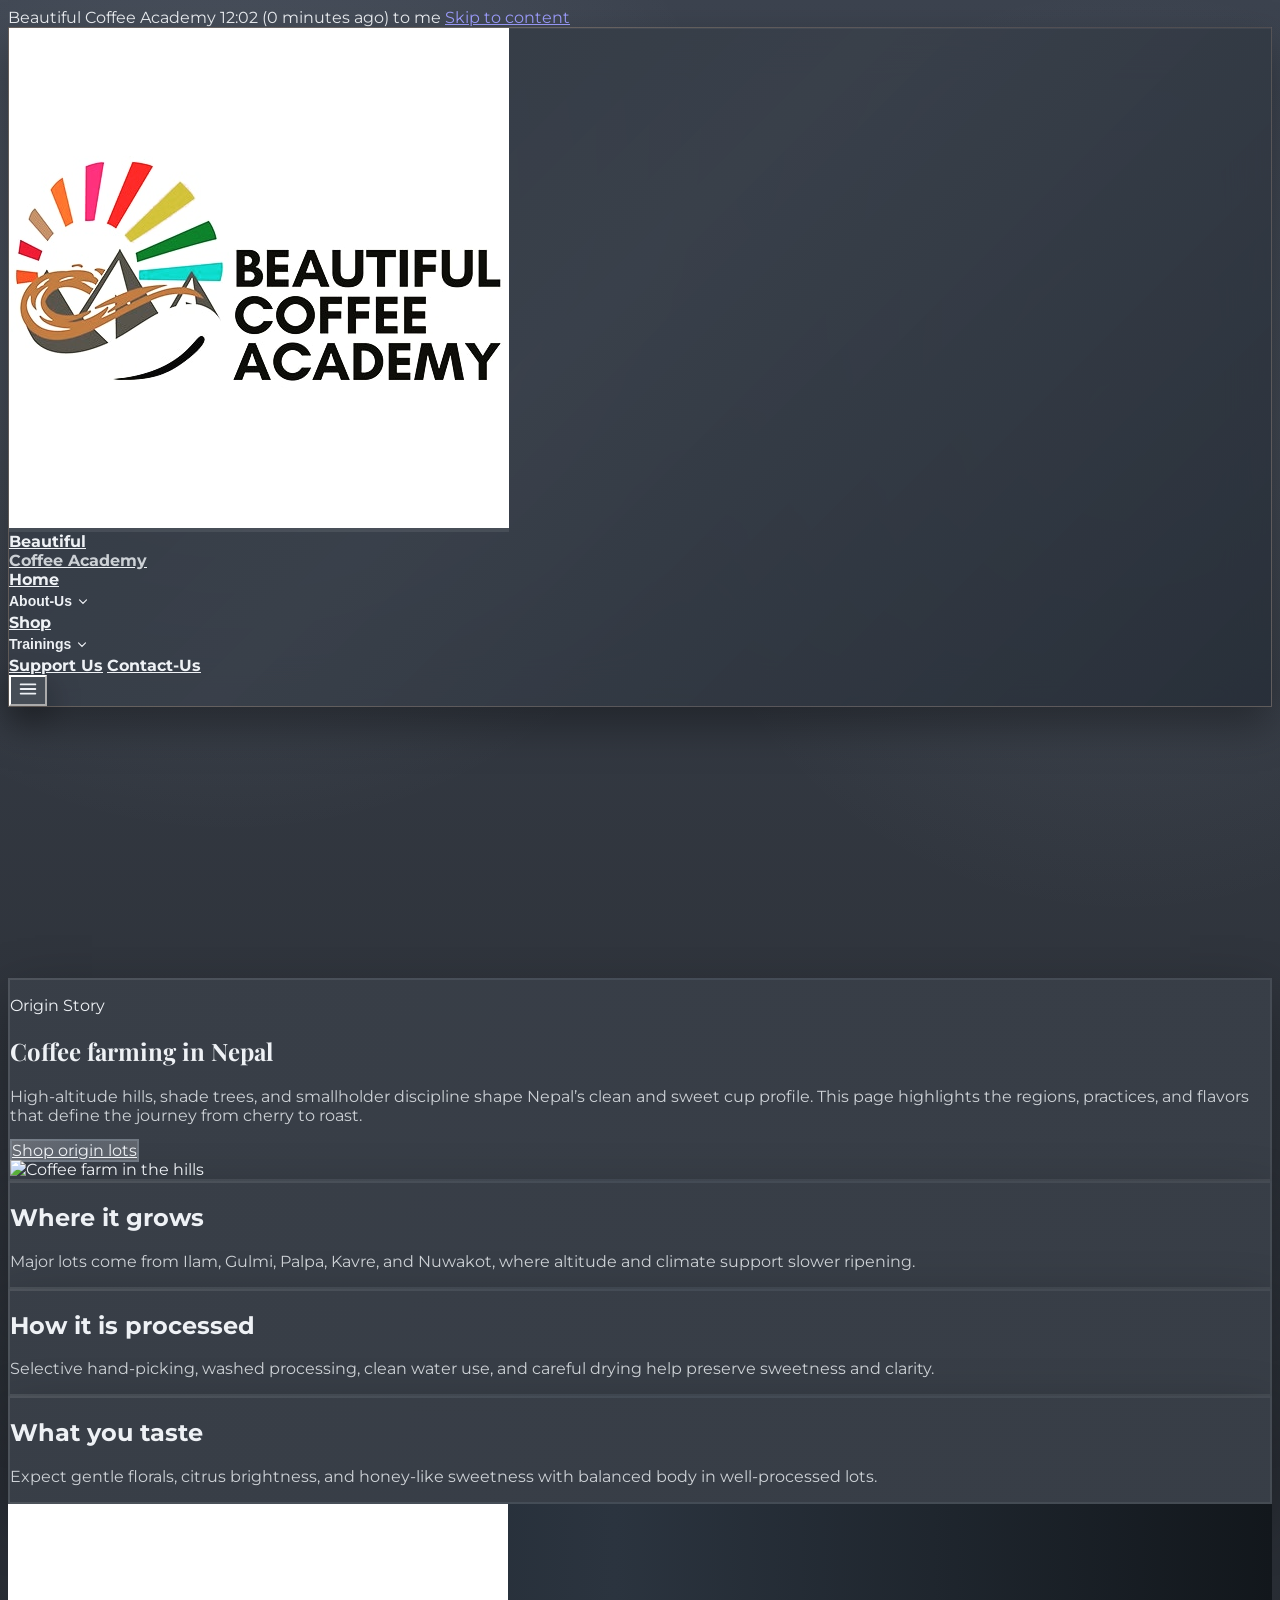
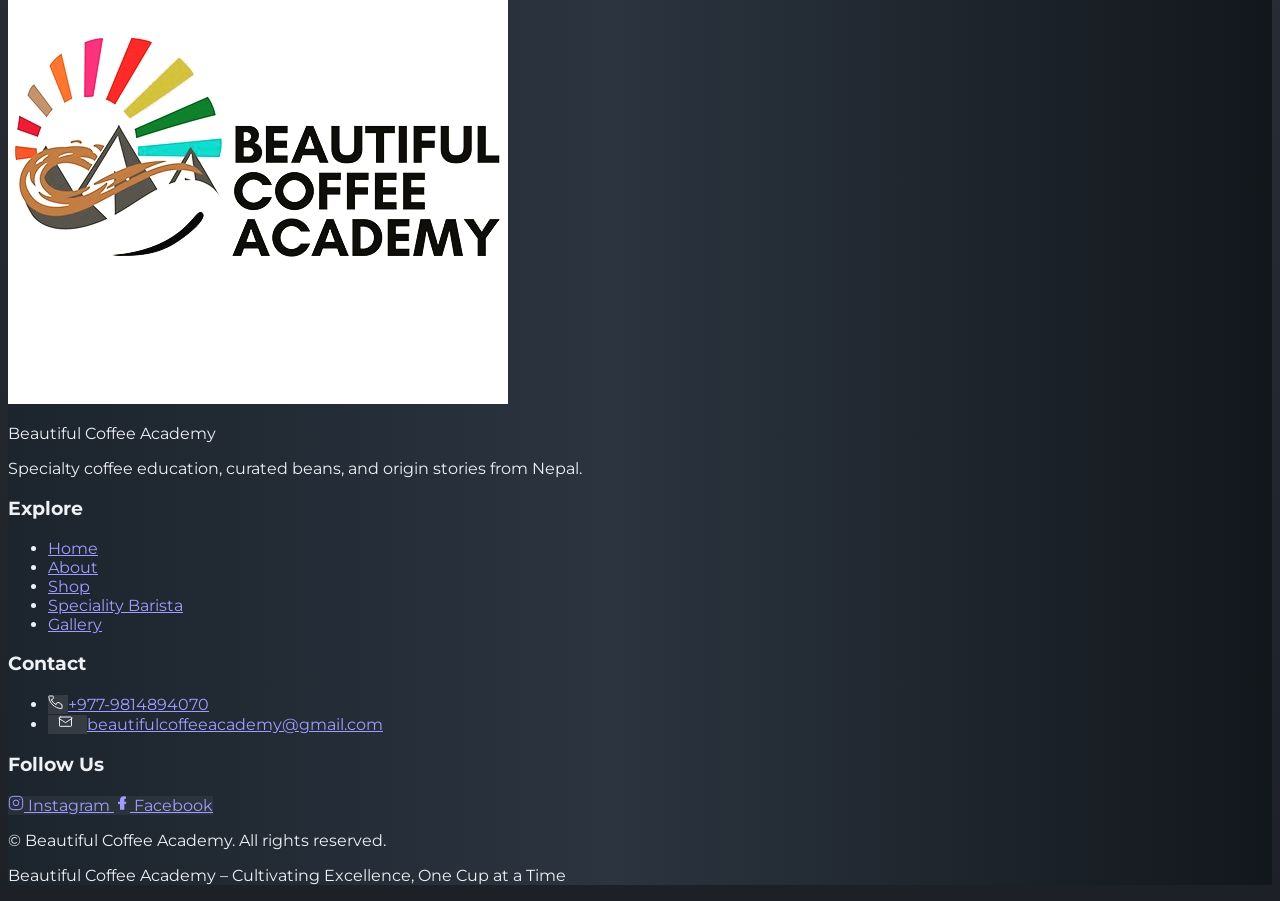
==== commit 9412163f: "second deployment" ====
--- a/farming.html
+++ b/farming.html
@@ -4,7 +4,7 @@
     <meta charset="UTF-8" />
     <meta name="viewport" content="width=device-width, initial-scale=1.0" />
     <link rel="icon" href="./logo.jpeg" />
-    <title>Coffee Farming • Beautiful Coffee Academy</title>
+    <title>Coffee Farming | Beautiful Coffee Academy</title>
     <meta
       name="description"
       content="Explore Nepal coffee farming through regions, farming practices, and cup profile insights."
@@ -16,6 +16,25 @@
       rel="stylesheet"
     />
     <script src="https://cdn.tailwindcss.com"></script>
+
+    Beautiful Coffee Academy <beautifulcoffeeacademy@gmail.com>
+    12:02 (0 minutes ago)
+    to me
+
+    <!--Start of Tawk.to Script-->
+    <script type="text/javascript">
+    var Tawk_API=Tawk_API||{}, Tawk_LoadStart=new Date();
+    (function(){
+    var s1=document.createElement("script"),s0=document.getElementsByTagName("script")[0];
+    s1.async=true;
+    s1.src='https://embed.tawk.to/6a30e7e816a8811d4c595d6a/1jr7gjpvi';
+    s1.charset='UTF-8';
+    s1.setAttribute('crossorigin','*');
+    s0.parentNode.insertBefore(s1,s0);
+    })();
+    </script>
+    <!--End of Tawk.to Script-->
+
     <link rel="stylesheet" href="./style.css" />
     <script src="./nav.js" defer></script>
   </head>
